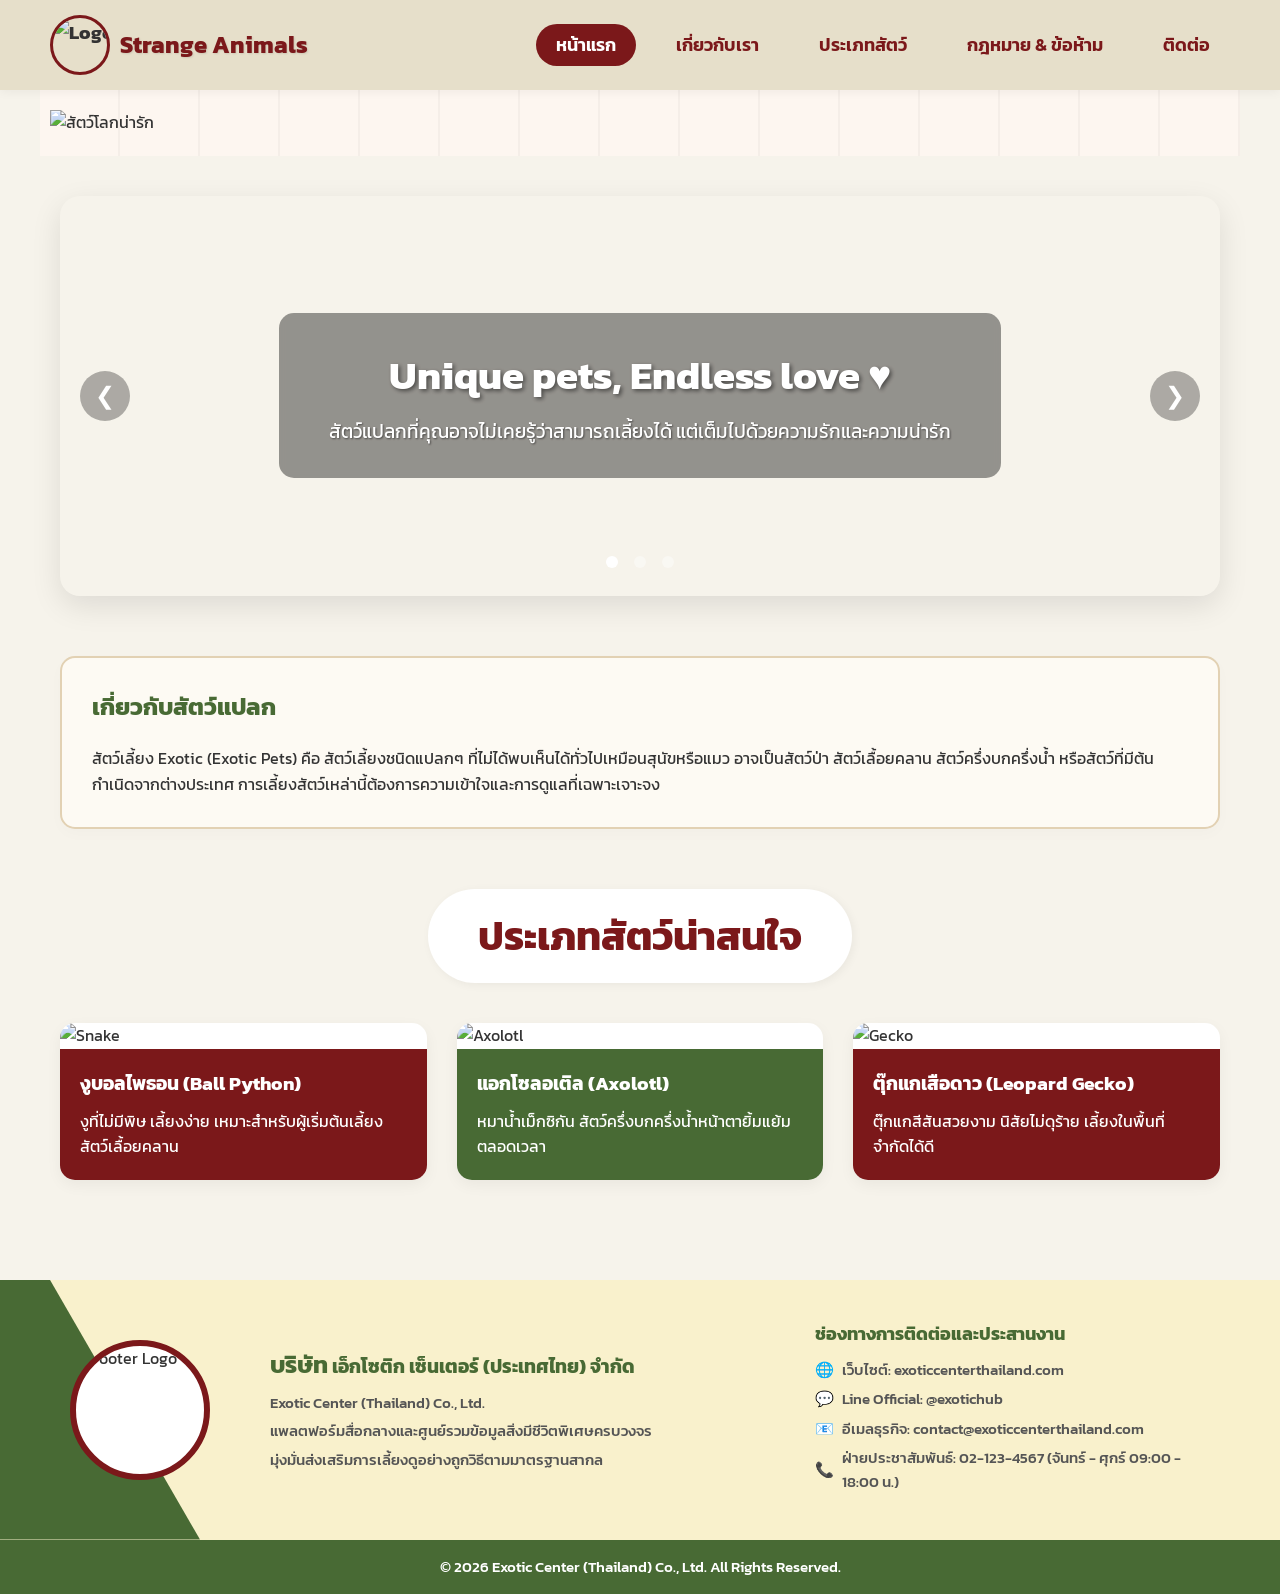
==== index.html @ 44f49b85 "Add files via upload" ====
<!DOCTYPE html>
<html lang="th">
<head>
    <meta charset="UTF-8">
    <meta name="viewport" content="width=device-width, initial-scale=1.0">
    <title>สัตว์โลกน่ารัก - Strange Animals</title>
    <link rel="stylesheet" href="style.css?v=7">
</head>
<body>
<!-- นำเข้า Google Material Symbols -->
<link rel="stylesheet" href="https://fonts.googleapis.com/css2?family=Material+Symbols+Outlined:opsz,wght,FILL,GRAD@20..48,100..700,0..1,-50..200" />
    <header>
        <div class="header-inner">
            <a href="index.html" class="logo">
                <img src="https://loremflickr.com/100/100/animal?lock=10" alt="Logo">
                <span style="font-weight: 700; color: var(--primary-red); font-size: 1.5rem; text-shadow: 1px 1px 2px rgba(0,0,0,0.1);">Strange Animals</span>
            </a>
            <nav>
                <ul>
                    <li><a href="index.html" class="active">หน้าแรก</a></li>
                    <li><a href="about.html">เกี่ยวกับเรา</a></li>
                    <li><a href="types.html">ประเภทสัตว์</a></li>
                    <li><a href="laws.html">กฎหมาย & ข้อห้าม</a></li>
                    <li><a href="contact.html">ติดต่อ</a></li>
                </ul>
            </nav>
        </div>
    </header>

    <section class="hero-wrapper" style="height: auto; min-height: unset; padding: 20px 10px; display: flex; justify-content: center; align-items: center; max-width: 1200px; margin: 0 auto;">
        <img src="images/banner_1.png" alt="สัตว์โลกน่ารัก" style="width: 100%; height: auto; object-fit: contain; max-height: 500px;">
    </section>

    <main class="container">

        <!-- Banner Slider -->
        <section class="banner-slider">
            <div class="slides-container">
                <div class="slide active" style="background-image: url('images/axolotl.png');">
                    <div class="slide-overlay">
                        <h2>Unique pets, Endless love ♥</h2>
                        <p>สัตว์แปลกที่คุณอาจไม่เคยรู้ว่าสามารถเลี้ยงได้ แต่เต็มไปด้วยความรักและความน่ารัก</p>
                    </div>
                </div>
                <div class="slide" style="background-image: url('images/fennec_fox.png');">
                    <div class="slide-overlay">
                        <h2>เพื่อนตัวน้อยจากทะเลทราย</h2>
                        <p>พบกับความน่ารักของสุนัขจิ้งจอกทะเลทราย (Fennec Fox)</p>
                    </div>
                </div>
                <div class="slide" style="background-image: url('images/cockatiel.png');">
                    <div class="slide-overlay">
                        <h2>สีสันแห่งท้องฟ้า</h2>
                        <p>นกค็อกคาเทล สัตว์เลี้ยงแสนรู้และขี้เล่น</p>
                    </div>
                </div>
            </div>
            <!-- Navigation Buttons -->
            <button class="slider-btn prev-btn">&#10094;</button>
            <button class="slider-btn next-btn">&#10095;</button>
            <!-- Dots -->
            <div class="slider-dots">
                <span class="dot active" onclick="currentSlide(0)"></span>
                <span class="dot" onclick="currentSlide(1)"></span>
                <span class="dot" onclick="currentSlide(2)"></span>
            </div>
        </section>

        <!-- Information Block -->
        <section class="timeline-box" style="margin-bottom: 60px;">
            <h2 style="color: var(--primary-green); margin-bottom: 20px;">เกี่ยวกับสัตว์แปลก</h2>
            <p>สัตว์เลี้ยง Exotic (Exotic Pets) คือ สัตว์เลี้ยงชนิดแปลกๆ ที่ไม่ได้พบเห็นได้ทั่วไปเหมือนสุนัขหรือแมว อาจเป็นสัตว์ป่า สัตว์เลื้อยคลาน สัตว์ครึ่งบกครึ่งน้ำ หรือสัตว์ที่มีต้นกำเนิดจากต่างประเทศ การเลี้ยงสัตว์เหล่านี้ต้องการความเข้าใจและการดูแลที่เฉพาะเจาะจง</p>
        </section>

        <!-- Cards Grid -->
        <section>
            <h2 class="section-title">ประเภทสัตว์น่าสนใจ</h2>
            <div class="cards-grid">
                <div class="card bg-red" style="cursor: pointer;" onclick="window.location.href='types.html?animal=ball_python'">
                    <img src="images/ball_python.png" alt="Snake">
                    <div class="card-content">
                        <h3>งูบอลไพธอน (Ball Python)</h3>
                        <p>งูที่ไม่มีพิษ เลี้ยงง่าย เหมาะสำหรับผู้เริ่มต้นเลี้ยงสัตว์เลื้อยคลาน</p>
                    </div>
                </div>
                <div class="card bg-green" style="cursor: pointer;" onclick="window.location.href='types.html?animal=axolotl'">
                    <img src="images/axolotl.png" alt="Axolotl">
                    <div class="card-content">
                        <h3>แอกโซลอเติล (Axolotl)</h3>
                        <p>หมาน้ำเม็กซิกัน สัตว์ครึ่งบกครึ่งน้ำหน้าตายิ้มแย้มตลอดเวลา</p>
                    </div>
                </div>
                <div class="card bg-red" style="cursor: pointer;" onclick="window.location.href='types.html?animal=leopard_gecko'">
                    <img src="images/leopard_gecko.png" alt="Gecko">
                    <div class="card-content">
                        <h3>ตุ๊กแกเสือดาว (Leopard Gecko)</h3>
                        <p>ตุ๊กแกสีสันสวยงาม นิสัยไม่ดุร้าย เลี้ยงในพื้นที่จำกัดได้ดี</p>
                    </div>
                </div>
            </div>
        </section>
    </main>

    <footer class="site-footer">
        <div class="footer-main">
            <div class="footer-left-shape"></div>
            <div class="footer-content-wrapper">
                <div class="footer-logo">
                    <img src="https://loremflickr.com/150/150/animal?lock=10" alt="Footer Logo">
                </div>
                <div class="footer-company">
                    <h3><span style="font-size: 1.5rem;">บริษัท</span> เอ็กโซติก เซ็นเตอร์ (ประเทศไทย) จำกัด</h3>
                    <p>Exotic Center (Thailand) Co., Ltd.</p>
                    <p>แพลตฟอร์มสื่อกลางและศูนย์รวมข้อมูลสิ่งมีชีวิตพิเศษครบวงจร</p>
                    <p>มุ่งมั่นส่งเสริมการเลี้ยงดูอย่างถูกวิธีตามมาตรฐานสากล</p>
                </div>
                <div class="footer-contact">
                    <h4>ช่องทางการติดต่อและประสานงาน</h4>
                    <ul>
                        <li><span class="icon">🌐</span> เว็บไซต์: exoticcenterthailand.com</li>
                        <li><span class="icon">💬</span> Line Official: @exotichub</li>
                        <li><span class="icon">📧</span> อีเมลธุรกิจ: contact@exoticcenterthailand.com</li>
                        <li><span class="icon">📞</span> ฝ่ายประชาสัมพันธ์: 02-123-4567 (จันทร์ - ศุกร์ 09:00 - 18:00 น.)</li>
                    </ul>
                </div>
            </div>
        </div>
        <div class="footer-bottom">
            &copy; 2026 Exotic Center (Thailand) Co., Ltd. All Rights Reserved.
        </div>
    </footer>

    <script>
        let slideIndex = 0;
        let slides = document.querySelectorAll('.slide');
        let dots = document.querySelectorAll('.dot');
        let timer;

        function showSlide(n) {
            slides.forEach(s => s.classList.remove('active'));
            dots.forEach(d => d.classList.remove('active'));
            
            slideIndex = (n + slides.length) % slides.length;
            
            slides[slideIndex].classList.add('active');
            dots[slideIndex].classList.add('active');
        }

        function nextSlide() {
            showSlide(slideIndex + 1);
        }

        function currentSlide(n) {
            showSlide(n);
            resetTimer();
        }

        function resetTimer() {
            clearInterval(timer);
            timer = setInterval(nextSlide, 5000);
        }

        document.querySelector('.next-btn').addEventListener('click', () => {
            nextSlide();
            resetTimer();
        });

        document.querySelector('.prev-btn').addEventListener('click', () => {
            showSlide(slideIndex - 1);
            resetTimer();
        });

        // Start autoplay on load
        if(slides.length > 0) {
            resetTimer();
        }
    </script>
    <!-- Mobile Bottom Navigation -->
    <nav class="mobile-bottom-nav">
        <a href="index.html"><span class="material-symbols-outlined">home</span>หน้าแรก</a>
        <a href="about.html"><span class="material-symbols-outlined">corporate_fare</span>เกี่ยวกับเรา</a>
        <a href="types.html"><span class="material-symbols-outlined">pets</span>ประเภทสัตว์</a>
        <a href="laws.html"><span class="material-symbols-outlined">gavel</span>กฎหมาย</a>
        <a href="contact.html"><span class="material-symbols-outlined">call</span>ติดต่อ</a>
    </nav>

    <!-- Scroll to Top Button -->
    <button id="scrollTopBtn" title="ย้อนขึ้นข้างบน" style="display: none;" onclick="window.scrollTo({ top: 0, behavior: 'smooth' });">
        &#8679;
    </button>
    <script>
        // Scroll to Top Logic
        window.addEventListener("scroll", function() {
            const btn = document.getElementById("scrollTopBtn");
            if (btn) {
                if (document.body.scrollTop > 300 || document.documentElement.scrollTop > 300) {
                    btn.style.display = "flex";
                } else {
                    btn.style.display = "none";
                }
            }
        });
    </script>

</body>
</html>
---- style.css ----
@import url('https://fonts.googleapis.com/css2?family=Kanit:wght@300;400;500;600;700&display=swap');

:root {
    --bg-color: #f6f3eb;
    --nav-bg: #e6dfca;
    --primary-red: #7b181a;
    --primary-green: #486a34;
    --text-color: #333333;
    --white: #ffffff;
    --card-bg: #e1d3bc;
}

* {
    margin: 0;
    padding: 0;
    box-sizing: border-box;
    font-family: 'Kanit', sans-serif;
}

body {
    background-color: var(--bg-color);
    color: var(--text-color);
    line-height: 1.6;
    -ms-overflow-style: none;
    /* IE and Edge */
    scrollbar-width: none;
    /* Firefox */
}

::-webkit-scrollbar {
    display: none;
    /* Chrome, Safari and Opera */
}

/* Navbar */
.header-inner {
    max-width: 1200px;
    margin: 0 auto;
    display: flex;
    justify-content: space-between;
    align-items: center;
    width: 100%;
}

header {
    background-color: var(--nav-bg);
    padding: 15px 50px;
    box-shadow: 0 2px 10px rgba(0, 0, 0, 0.05);
    position: sticky;
    top: 0;
    z-index: 100;
}

.logo {
    display: flex;
    align-items: center;
    gap: 10px;
    font-weight: 700;
    font-size: 1.2rem;
    color: var(--text-color);
    text-decoration: none;
    white-space: nowrap;
}

.logo img {
    width: 60px;
    height: 60px;
    border-radius: 50%;
    object-fit: cover;
    border: 3px solid var(--primary-red);
}

nav ul {
    display: flex;
    list-style: none;
    gap: 20px;
}

nav ul li a {
    text-decoration: none;
    color: var(--primary-red);
    font-weight: 600;
    font-size: 1.1rem;
    transition: all 0.3s;
    padding: 8px 20px;
    border-radius: 25px;
    white-space: nowrap;
}

nav ul li a:hover {
    color: var(--primary-green);
}

nav ul li a.active {
    background-color: var(--primary-red);
    color: var(--white);
}

/* Footer */
.site-footer {
    width: 100%;
    margin-top: 60px;
    font-family: inherit;
}

.footer-main {
    background-color: #f9f1cc;
    position: relative;
    padding: 40px 0;
    overflow: hidden;
}

.footer-left-shape {
    position: absolute;
    top: 0;
    left: 0;
    width: 300px;
    height: 100%;
    background-color: var(--primary-green);
    clip-path: polygon(0 0, 50px 0, 200px 100%, 0 100%);
    z-index: 1;
}

.footer-content-wrapper {
    max-width: 1200px;
    margin: 0 auto;
    position: relative;
    z-index: 2;
    display: flex;
    align-items: center;
    justify-content: space-between;
    gap: 60px;
    padding: 0 20px;
}

.footer-logo {
    width: 140px;
    height: 140px;
    border-radius: 50%;
    display: flex;
    justify-content: center;
    align-items: center;
    flex-shrink: 0;
    margin-left: 10px;
}

.footer-logo img {
    width: 100%;
    height: 100%;
    object-fit: cover;
    border-radius: 50%;
    border: 6px solid var(--primary-red);
    background-color: white;
}

.footer-company {
    flex: 1.2;
    color: #444;
    display: flex;
    flex-direction: column;
    justify-content: center;
}

.footer-company h3 {
    margin: 0 0 5px 0;
    font-size: 1.2rem;
    color: var(--primary-green);
}

.footer-company p {
    margin: 2px 0;
    font-size: 0.95rem;
    color: #555;
    font-weight: 500;
}

.footer-contact {
    flex: 1;
    display: flex;
    flex-direction: column;
    justify-content: center;
}

.footer-contact h4 {
    margin: 0 0 10px 0;
    color: var(--primary-green);
    font-size: 1.1rem;
}

.footer-contact ul {
    list-style: none;
    padding: 0;
    margin: 0;
}

.footer-contact ul li {
    font-size: 0.95rem;
    color: #555;
    margin-bottom: 5px;
    display: flex;
    align-items: center;
    gap: 8px;
    font-weight: 500;
}

.footer-bottom {
    background-color: var(--primary-green);
    color: white;
    text-align: center;
    padding: 15px;
    font-size: 0.95rem;
    font-weight: 500;
}

/* Common Layouts */
.container {
    max-width: 1200px;
    margin: 0 auto;
    padding: 40px 20px;
}

.section-title {
    text-align: center;
    color: var(--primary-red);
    font-size: 2.5rem;
    margin-bottom: 40px;
    font-weight: 700;
}

/* Buttons */
.btn {
    padding: 10px 20px;
    border-radius: 8px;
    text-decoration: none;
    font-weight: 600;
    transition: all 0.3s;
    display: inline-block;
    border: none;
    cursor: pointer;
}

.btn-red {
    background-color: var(--primary-red);
    color: var(--white);
}

.btn-red:hover {
    background-color: #5c1113;
}

.btn-green {
    background-color: var(--primary-green);
    color: var(--white);
}

.btn-green:hover {
    background-color: #355026;
}

/* Hero Section (Home) */
.hero-wrapper {
    background-color: #fdf6f0;
    /* light pinkish */
    padding: 80px 0;
    margin-bottom: 60px;
    background-image: linear-gradient(90deg, transparent 98%, rgba(0, 0, 0, 0.03) 98%);
    background-size: 80px 80px;
    /* vertical grid lines */
}

.hero {
    display: flex;
    align-items: center;
    justify-content: space-between;
    gap: 40px;
}

.hero-text {
    flex: 1;
    transform: translateY(-20px);
    /* ขยับขึ้นมานิดนึงเพื่อให้ดูกึ่งกลางมากขึ้น */
}

.hero-text h1 {
    font-size: 5rem;
    color: var(--primary-red);
    margin-bottom: 0px;
    /* Reduced to bring line closer */
    line-height: 1.1;
    text-shadow: 2px 2px 0px rgba(0, 0, 0, 0.05);
    white-space: nowrap;
    position: relative;
    z-index: 2;
}

.hero-line-long {
    width: 100%;
    max-width: 450px;
    height: 8px;
    background-color: var(--primary-green);
    position: relative;
    margin-bottom: 20px;
    z-index: 1;
}

.hero-line-long::after {
    content: '';
    position: absolute;
    right: -10px;
    top: -5px;
    width: 18px;
    height: 18px;
    background-color: var(--primary-green);
    transform: rotate(45deg);
}

.hero-subtitle p {
    font-size: 1.3rem;
    color: #333;
    font-weight: 600;
    margin: 0;
    line-height: 1.5;
}

.hero-visuals {
    flex: 1;
    position: relative;
    height: 420px;
    /* ลดความสูงลงมาเล็กน้อย */
    display: flex;
    justify-content: center;
    align-items: center;
}

.shape-green {
    width: 240px;
    height: 320px;
    background-color: var(--primary-green);
    border-radius: 100px 0 100px 0;
    position: absolute;
    left: 40px;
    top: 10px;
    z-index: 1;
}

.shape-red {
    width: 240px;
    height: 320px;
    background-color: var(--primary-red);
    border-radius: 100px 0 100px 0;
    position: absolute;
    right: 40px;
    bottom: 10px;
    z-index: 2;
    box-shadow: -10px 0 20px rgba(0, 0, 0, 0.1);
}

.animal-img {
    position: absolute;
    border-radius: 15px;
    box-shadow: 0 15px 35px rgba(0, 0, 0, 0.25);
    object-fit: cover;
}

.img-gecko {
    width: 280px;
    height: 190px;
    top: 30px;
    left: 20px;
    z-index: 3;
    transform: rotate(-3deg);
}

.img-axolotl {
    width: 300px;
    height: 210px;
    bottom: 30px;
    right: 10px;
    z-index: 4;
    transform: rotate(3deg);
}

/* Banner Slider Section */
.banner-slider {
    position: relative;
    width: 100%;
    height: 400px;
    margin: 0 auto 60px auto;
    border-radius: 20px;
    overflow: hidden;
    box-shadow: 0 10px 30px rgba(0, 0, 0, 0.1);
}

.slides-container {
    width: 100%;
    height: 100%;
    position: relative;
}

.slide {
    position: absolute;
    top: 0;
    left: 0;
    width: 100%;
    height: 100%;
    opacity: 0;
    transition: opacity 0.6s ease-in-out;
    background-size: cover;
    background-position: center;
    display: flex;
    align-items: center;
    justify-content: center;
}

.slide.active {
    opacity: 1;
    z-index: 1;
}

.slide-overlay {
    background-color: rgba(0, 0, 0, 0.4);
    padding: 30px 50px;
    border-radius: 15px;
    text-align: center;
    color: white;
    max-width: 80%;
    backdrop-filter: blur(5px);
}

.slide-overlay h2 {
    font-size: 2.5rem;
    margin-bottom: 10px;
    color: #fff;
    text-shadow: 2px 2px 4px rgba(0, 0, 0, 0.5);
}

.slide-overlay p {
    font-size: 1.2rem;
    text-shadow: 1px 1px 2px rgba(0, 0, 0, 0.5);
    margin: 0;
}

.slider-btn {
    position: absolute;
    top: 50%;
    transform: translateY(-50%);
    background-color: rgba(0, 0, 0, 0.3);
    color: white;
    border: none;
    font-size: 24px;
    width: 50px;
    height: 50px;
    cursor: pointer;
    z-index: 2;
    border-radius: 50%;
    transition: background-color 0.3s;
    display: flex;
    align-items: center;
    justify-content: center;
}

.slider-btn:hover {
    background-color: rgba(0, 0, 0, 0.8);
}

.prev-btn {
    left: 20px;
}

.next-btn {
    right: 20px;
}

.slider-dots {
    position: absolute;
    bottom: 20px;
    width: 100%;
    text-align: center;
    z-index: 2;
}

.dot {
    cursor: pointer;
    height: 12px;
    width: 12px;
    margin: 0 6px;
    background-color: rgba(255, 255, 255, 0.4);
    border-radius: 50%;
    display: inline-block;
    transition: background-color 0.3s ease;
}

.dot.active,
.dot:hover {
    background-color: white;
}

/* Cards Grid */
.cards-grid {
    display: grid;
    grid-template-columns: repeat(auto-fill, minmax(300px, 1fr));
    gap: 30px;
}

.card {
    background-color: var(--white);
    border-radius: 15px;
    overflow: hidden;
    box-shadow: 0 5px 15px rgba(0, 0, 0, 0.05);
    transition: transform 0.3s;
}

.card:hover {
    transform: translateY(-10px);
}

.card img {
    width: 100%;
    height: 250px;
    object-fit: cover;
}

.card-content {
    padding: 20px;
}

.card.bg-red .card-content {
    background-color: var(--primary-red);
    color: var(--white);
}

.card.bg-green .card-content {
    background-color: var(--primary-green);
    color: var(--white);
}

.card h3 {
    margin-bottom: 10px;
}

/* About Page Styles */
.timeline-box {
    background-color: #fdfaf3;
    border: 2px solid #e2d1b3;
    padding: 30px;
    border-radius: 15px;
    margin-bottom: 40px;
    position: relative;
    box-shadow: 0 5px 15px rgba(0, 0, 0, 0.02);
}

.about-flex {
    display: flex;
    align-items: center;
    gap: 40px;
    margin-bottom: 60px;
}

.about-flex:nth-child(even) {
    flex-direction: row-reverse;
}

.about-image {
    flex: 1;
}

.about-image img {
    width: 100%;
    border-radius: 15px;
    box-shadow: 0 10px 20px rgba(0, 0, 0, 0.1);
}

.about-content {
    flex: 1;
}

/* Contact Page */
.contact-grid {
    display: grid;
    grid-template-columns: 1fr 1fr;
    gap: 40px;
}

.contact-info,
.contact-form {
    background-color: #fdfaf3;
    padding: 40px;
    border-radius: 15px;
    box-shadow: 0 5px 15px rgba(0, 0, 0, 0.02);
    border: 1px solid #e2d1b3;
}

.form-group {
    margin-bottom: 20px;
}

.form-group label {
    display: block;
    margin-bottom: 8px;
    font-weight: 500;
}

.form-group input,
.form-group textarea {
    width: 100%;
    padding: 12px;
    border: 1px solid #ccc;
    border-radius: 8px;
    font-family: 'Kanit', sans-serif;
}

.form-group textarea {
    height: 150px;
    resize: vertical;
}

.map-container iframe {
    width: 100%;
    height: 300px;
    border: none;
    border-radius: 10px;
    margin-top: 20px;
}

/* Custom Contact Page */
.contact-grid-new {
    display: grid;
    grid-template-columns: 1fr 1fr;
    gap: 60px;
    margin-bottom: 60px;
}

.contact-heading {
    font-size: 1.8rem;
    margin-bottom: 20px;
    font-weight: 700;
}

.contact-heading.red {
    color: var(--primary-red);
}

.contact-heading.green {
    color: var(--primary-green);
}

.qa-box {
    background-color: #d1a8a2;
    border-radius: 15px;
    padding: 30px;
    box-shadow: 4px 4px 10px rgba(0, 0, 0, 0.1);
    color: #4a2220;
}

.qa-box p {
    margin-top: 0;
    margin-bottom: 20px;
    font-size: 0.95rem;
    line-height: 1.6;
}

.qa-box p:last-child {
    margin-bottom: 0;
}

.social-links-box {
    display: flex;
    flex-direction: column;
    gap: 20px;
}

.social-row {
    display: flex;
    align-items: center;
    gap: 15px;
}

.social-icon {
    width: 45px;
    height: 45px;
    background-color: #000;
    color: #fff;
    display: flex;
    align-items: center;
    justify-content: center;
    font-weight: bold;
}

.social-icon.fb {
    border-radius: 8px;
    font-size: 1.8rem;
    font-family: serif;
}

.social-icon.line {
    border-radius: 50%;
    font-size: 0.8rem;
}

.social-icon.ig {
    border-radius: 12px;
}

.ig-inner {
    width: 20px;
    height: 20px;
    border: 2px solid white;
    border-radius: 6px;
    position: relative;
}

.ig-inner::after {
    content: '';
    position: absolute;
    top: 50%;
    left: 50%;
    transform: translate(-50%, -50%);
    width: 8px;
    height: 8px;
    border: 2px solid white;
    border-radius: 50%;
}

.social-pill {
    flex: 1;
    background-color: #d2e0c7;
    color: #27401c;
    padding: 12px 25px;
    border-radius: 30px;
    font-weight: 600;
    font-size: 0.95rem;
    box-shadow: 2px 2px 8px rgba(0, 0, 0, 0.05);
}

.custom-contact-form .form-group-custom {
    margin-bottom: 20px;
}

.custom-contact-form label {
    display: block;
    margin-bottom: 8px;
    font-weight: 700;
    color: var(--primary-red);
    margin-left: 5px;
}

.custom-contact-form input,
.custom-contact-form textarea {
    width: 100%;
    background-color: #d1a8a2;
    border: none;
    border-radius: 20px;
    padding: 15px 20px;
    font-size: 1rem;
    color: #333;
    box-shadow: 4px 4px 10px rgba(0, 0, 0, 0.1);
    outline: none;
}

.custom-contact-form textarea {
    border-radius: 20px;
    resize: none;
    min-height: 120px;
}

/* Section Titles styling */
.section-title {
    background-color: var(--white);
    padding: 15px 50px;
    border-radius: 50px;
    display: table;
    margin: 0 auto 40px auto;
    text-align: center;
    box-shadow: 2px 2px 10px rgba(0, 0, 0, 0.05);
    font-weight: 700;
}

/* Modal Styles */
.modal {
    display: none;
    position: fixed;
    z-index: 1000;
    left: 0;
    top: 0;
    width: 100%;
    height: 100%;
    background-color: rgba(0, 0, 0, 0.6);
    backdrop-filter: blur(5px);
    overflow: auto;
}

.modal-content {
    background-color: var(--white);
    margin: 5% auto;
    padding: 30px;
    border-radius: 15px;
    width: 80%;
    max-width: 800px;
    position: relative;
    box-shadow: 0 10px 30px rgba(0, 0, 0, 0.3);
    animation: modalFadeIn 0.3s;
}

@keyframes modalFadeIn {
    from {
        opacity: 0;
        transform: translateY(-20px);
    }

    to {
        opacity: 1;
        transform: translateY(0);
    }
}

.close-btn {
    position: absolute;
    top: 15px;
    right: 25px;
    color: var(--primary-red);
    font-size: 35px;
    font-weight: bold;
    cursor: pointer;
    transition: 0.3s;
}

.close-btn:hover {
    color: #000;
}

.modal-body {
    display: flex;
    gap: 30px;
    align-items: flex-start;
}

.modal-image {
    width: 40%;
    border-radius: 10px;
    object-fit: cover;
}

.modal-info {
    width: 60%;
}

.modal-info h2 {
    color: var(--primary-green);
    margin-bottom: 15px;
    font-size: 2rem;
}

.modal-info p {
    margin-bottom: 15px;
    line-height: 1.6;
    color: #444;
}

@media (max-width: 768px) {
    .modal-body {
        flex-direction: column;
    }

    .modal-image,
    .modal-info {
        width: 100%;
    }
}

/* Buttons */
.btn-outline {
    background-color: transparent;
    color: var(--primary-green);
    border: 2px solid var(--primary-green);
    padding: 10px 20px;
    border-radius: 8px;
    cursor: pointer;
    font-size: 1rem;
    display: inline-flex;
    align-items: center;
    gap: 8px;
    transition: all 0.3s ease;
    font-weight: 600;
    font-family: inherit;
}

.btn-outline:hover {
    background-color: var(--primary-green);
    color: var(--white);
}

/* Responsive Design */
@media (max-width: 1100px) {
    .header-inner {
        flex-direction: column;
        gap: 15px;
    }

    nav ul {
        flex-wrap: wrap;
        justify-content: center;
    }

    .hero {
        flex-direction: column;
        text-align: center;
    }

    .hero-text {
        transform: none;
    }

    .hero-text h1 {
        font-size: 3.5rem;
    }

    .hero-line-long {
        margin: 15px auto;
    }

    .hero-visuals {
        height: 350px;
        width: 100%;
        max-width: 500px;
    }

    .footer-content-wrapper {
        flex-direction: column;
        text-align: center;
        gap: 30px;
    }

    .footer-left-shape {
        display: none;
    }

    .footer-logo {
        margin: 0 auto;
    }

    .footer-contact ul li {
        justify-content: center;
    }
}

@media (max-width: 768px) {
    .hero-text h1 {
        font-size: 2.8rem;
        white-space: normal;
    }

    .cards-grid,
    .cards-grid-2col {
        grid-template-columns: 1fr !important;
    }

    .about-flex,
    .about-flex:nth-child(even) {
        flex-direction: column;
        text-align: center;
    }

    .contact-grid,
    .contact-grid-new {
        grid-template-columns: 1fr;
        gap: 30px;
    }

    .section-title {
        font-size: 1.8rem;
        padding: 12px 30px;
    }

    .banner-slider {
        height: 300px;
    }

    .slide-overlay {
        padding: 20px;
        max-width: 95%;
    }

    .slide-overlay h2 {
        font-size: 1.8rem;
    }

    .slide-overlay p {
        font-size: 1rem;
    }

    .hero-visuals img {
        transform: scale(0.8);
    }
}

@media (max-width: 480px) {
    .hero-text h1 {
        font-size: 2.2rem;
    }

    .logo img {
        width: 50px;
        height: 50px;
    }

    nav ul {
        gap: 10px;
    }

    nav ul li a {
        font-size: 0.95rem;
        padding: 6px 12px;
    }

    .section-title {
        font-size: 1.4rem;
        padding: 10px 20px;
    }
}

/* Web App Mobile Bottom Nav */
.mobile-bottom-nav {
    display: none;
    position: fixed;
    bottom: 0;
    left: 0;
    width: 100%;
    background: var(--white);
    box-shadow: 0 -2px 10px rgba(0, 0, 0, 0.1);
    z-index: 2000;
    justify-content: space-around;
    padding: 10px 0;
    border-top-left-radius: 20px;
    border-top-right-radius: 20px;
}

.mobile-bottom-nav a {
    display: flex;
    flex-direction: column;
    align-items: center;
    color: #777;
    text-decoration: none;
    font-size: 0.75rem;
    transition: 0.3s;
}

.mobile-bottom-nav a.active {
    color: var(--primary-red);
    font-weight: 700;
}

.mobile-bottom-nav .icon {
    font-size: 1.5rem;
    margin-bottom: 3px;
}

@media (max-width: 768px) {
    header nav {
        display: none;
    }

    .mobile-bottom-nav {
        display: flex;
    }

    body {
        padding-bottom: 70px;
    }

    .modal-content {
        width: 95%;
        margin: 10% auto;
        padding: 20px;
    }

    .hero-visuals {
        height: 250px;
    }
}

/* Fix Hero Mobile */
@media (max-width: 768px) {
    .hero-wrapper {
        height: auto;
        min-height: auto;
        padding: 40px 0;
    }

    .hero-visuals {
        height: 350px;
        margin-top: 20px;
        transform: scale(0.9);
    }

    .shape-green {
        width: 160px;
        height: 220px;
        left: 10px;
    }

    .shape-red {
        width: 140px;
        height: 200px;
        right: 10px;
        bottom: 20px;
    }

    .img-gecko {
        width: 200px;
        height: 135px;
        top: 20px;
        left: -10px;
    }

    .img-axolotl {
        width: 220px;
        height: 150px;
        bottom: 40px;
        right: -10px;
    }
}

/* Scroll to Top Button */
#scrollTopBtn {
    display: none;
    position: fixed;
    bottom: 80px;
    right: 20px;
    z-index: 99;
    font-size: 24px;
    border: none;
    outline: none;
    background-color: var(--primary-red);
    color: white;
    cursor: pointer;
    width: 50px;
    height: 50px;
    border-radius: 50%;
    box-shadow: 0 4px 10px rgba(0, 0, 0, 0.2);
    transition: background-color 0.3s, transform 0.3s;
    align-items: center;
    justify-content: center;
}

#scrollTopBtn:hover {
    background-color: var(--primary-green);
    transform: translateY(-5px);
}

@media (min-width: 769px) {
    #scrollTopBtn {
        bottom: 40px;
        right: 40px;
    }
}
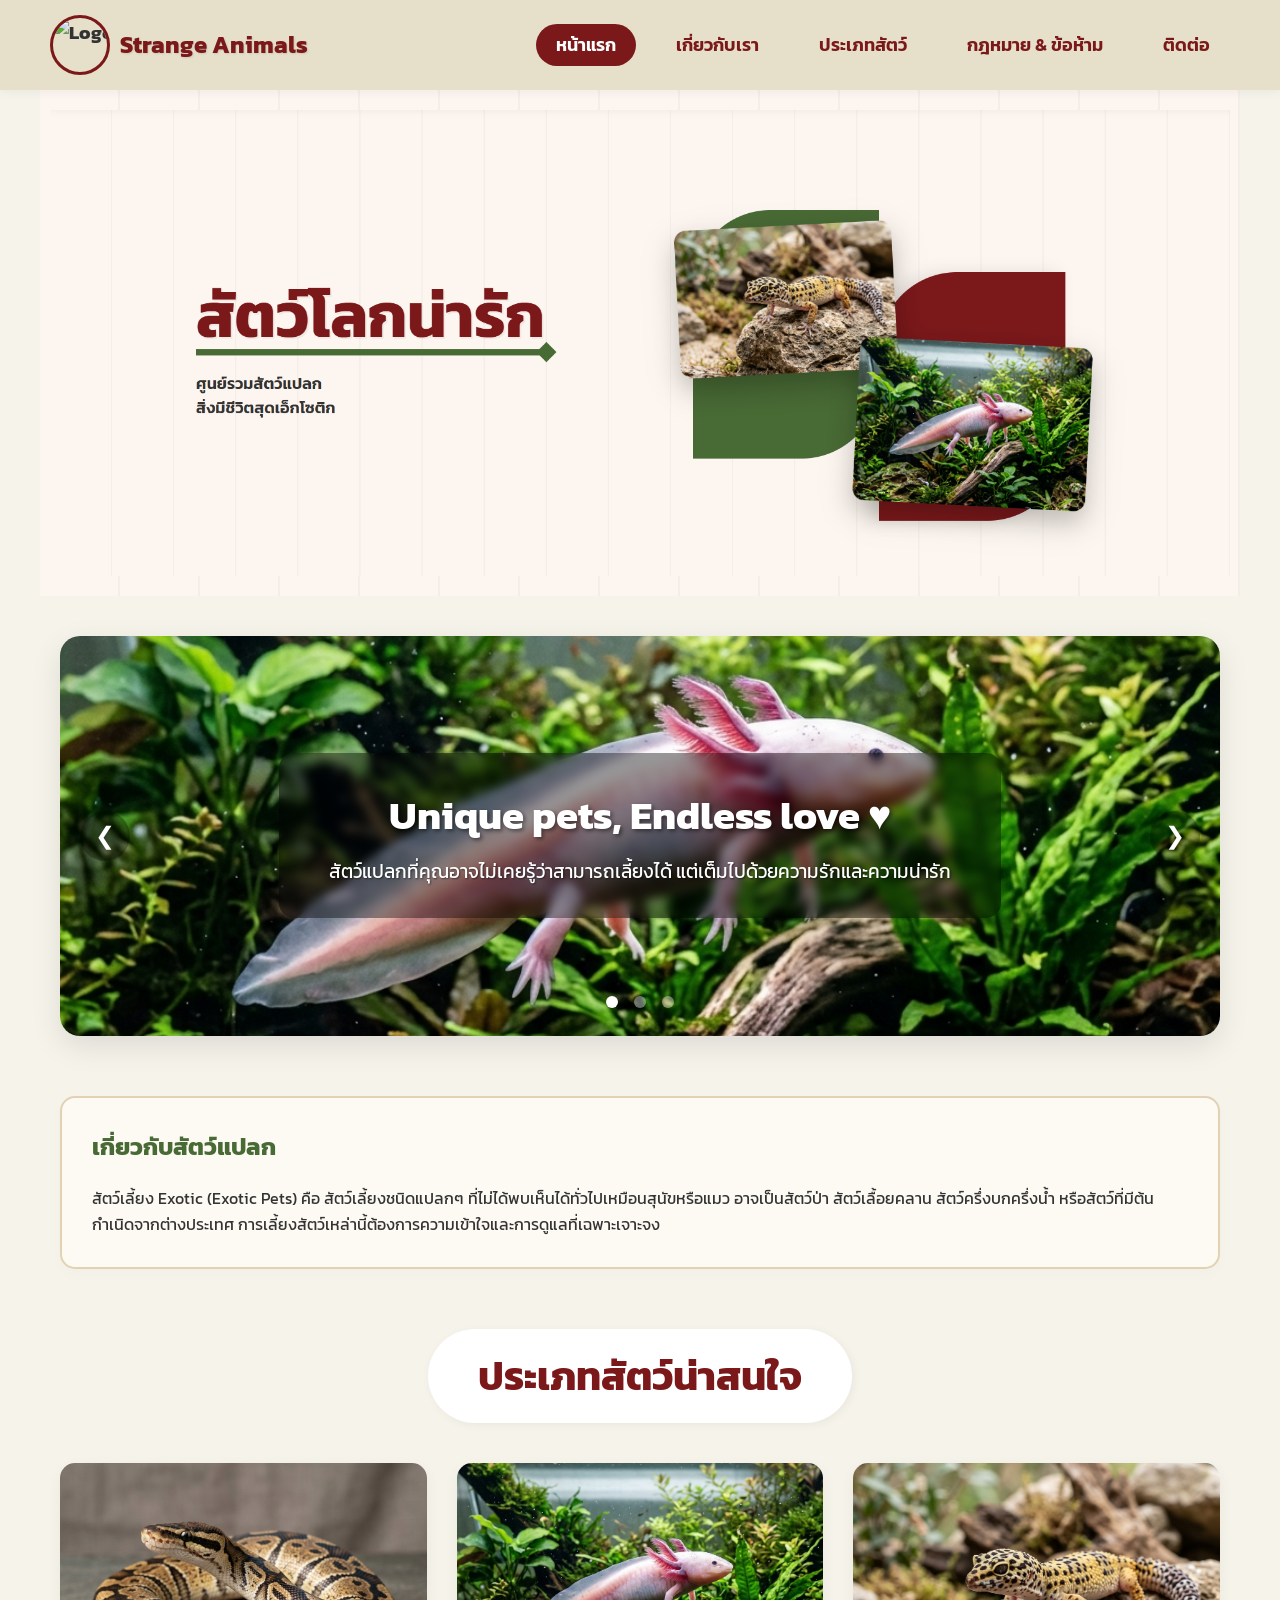
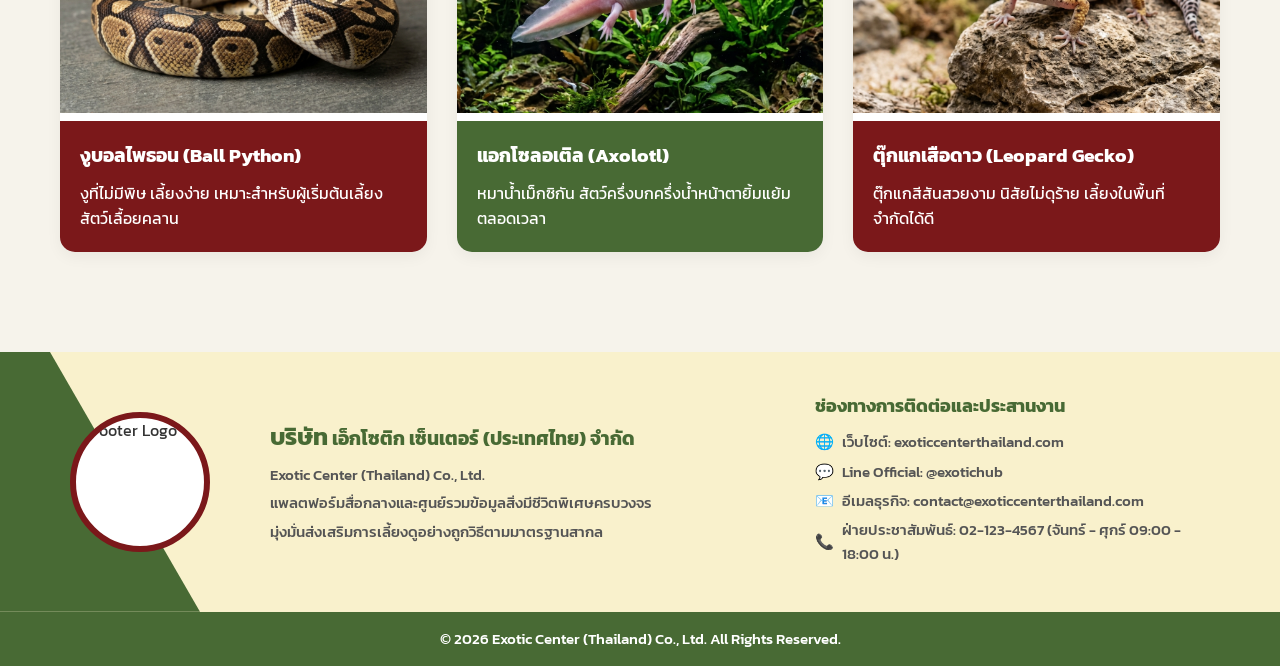
==== commit 506d2e3d: "Add files via upload" ====
--- a/index.html
+++ b/index.html
@@ -36,19 +36,19 @@
         <!-- Banner Slider -->
         <section class="banner-slider">
             <div class="slides-container">
-                <div class="slide active" style="background-image: url('images/axolotl.png');">
+                <div class="slide active" style="background-image: url('images/Axolotl.png');">
                     <div class="slide-overlay">
                         <h2>Unique pets, Endless love ♥</h2>
                         <p>สัตว์แปลกที่คุณอาจไม่เคยรู้ว่าสามารถเลี้ยงได้ แต่เต็มไปด้วยความรักและความน่ารัก</p>
                     </div>
                 </div>
-                <div class="slide" style="background-image: url('images/fennec_fox.png');">
+                <div class="slide" style="background-image: url('images/Fennec_Fox.png');">
                     <div class="slide-overlay">
                         <h2>เพื่อนตัวน้อยจากทะเลทราย</h2>
                         <p>พบกับความน่ารักของสุนัขจิ้งจอกทะเลทราย (Fennec Fox)</p>
                     </div>
                 </div>
-                <div class="slide" style="background-image: url('images/cockatiel.png');">
+                <div class="slide" style="background-image: url('images/Cockatiel.png');">
                     <div class="slide-overlay">
                         <h2>สีสันแห่งท้องฟ้า</h2>
                         <p>นกค็อกคาเทล สัตว์เลี้ยงแสนรู้และขี้เล่น</p>
@@ -77,21 +77,21 @@
             <h2 class="section-title">ประเภทสัตว์น่าสนใจ</h2>
             <div class="cards-grid">
                 <div class="card bg-red" style="cursor: pointer;" onclick="window.location.href='types.html?animal=ball_python'">
-                    <img src="images/ball_python.png" alt="Snake">
+                    <img src="images/Ball_Python.png" alt="Snake">
                     <div class="card-content">
                         <h3>งูบอลไพธอน (Ball Python)</h3>
                         <p>งูที่ไม่มีพิษ เลี้ยงง่าย เหมาะสำหรับผู้เริ่มต้นเลี้ยงสัตว์เลื้อยคลาน</p>
                     </div>
                 </div>
                 <div class="card bg-green" style="cursor: pointer;" onclick="window.location.href='types.html?animal=axolotl'">
-                    <img src="images/axolotl.png" alt="Axolotl">
+                    <img src="images/Axolotl.png" alt="Axolotl">
                     <div class="card-content">
                         <h3>แอกโซลอเติล (Axolotl)</h3>
                         <p>หมาน้ำเม็กซิกัน สัตว์ครึ่งบกครึ่งน้ำหน้าตายิ้มแย้มตลอดเวลา</p>
                     </div>
                 </div>
                 <div class="card bg-red" style="cursor: pointer;" onclick="window.location.href='types.html?animal=leopard_gecko'">
-                    <img src="images/leopard_gecko.png" alt="Gecko">
+                    <img src="images/Leopard_Gecko.png" alt="Gecko">
                     <div class="card-content">
                         <h3>ตุ๊กแกเสือดาว (Leopard Gecko)</h3>
                         <p>ตุ๊กแกสีสันสวยงาม นิสัยไม่ดุร้าย เลี้ยงในพื้นที่จำกัดได้ดี</p>
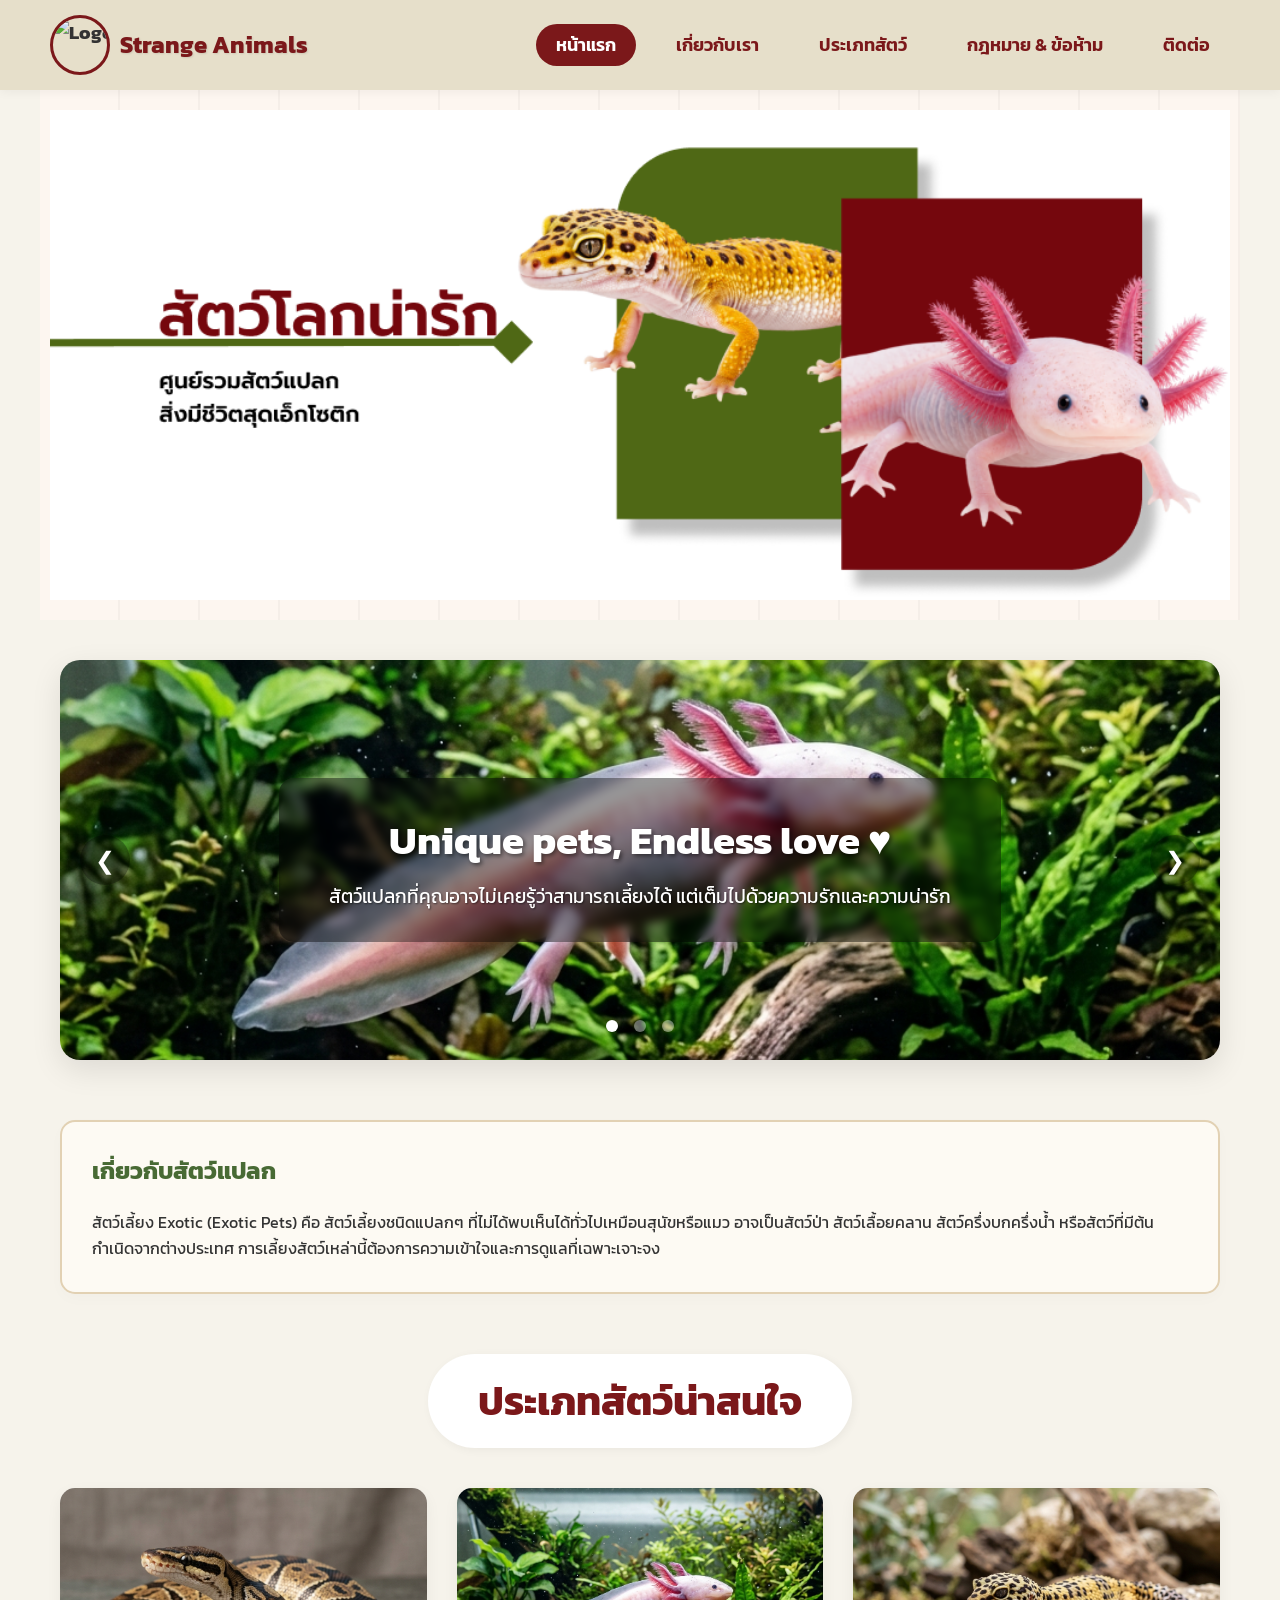
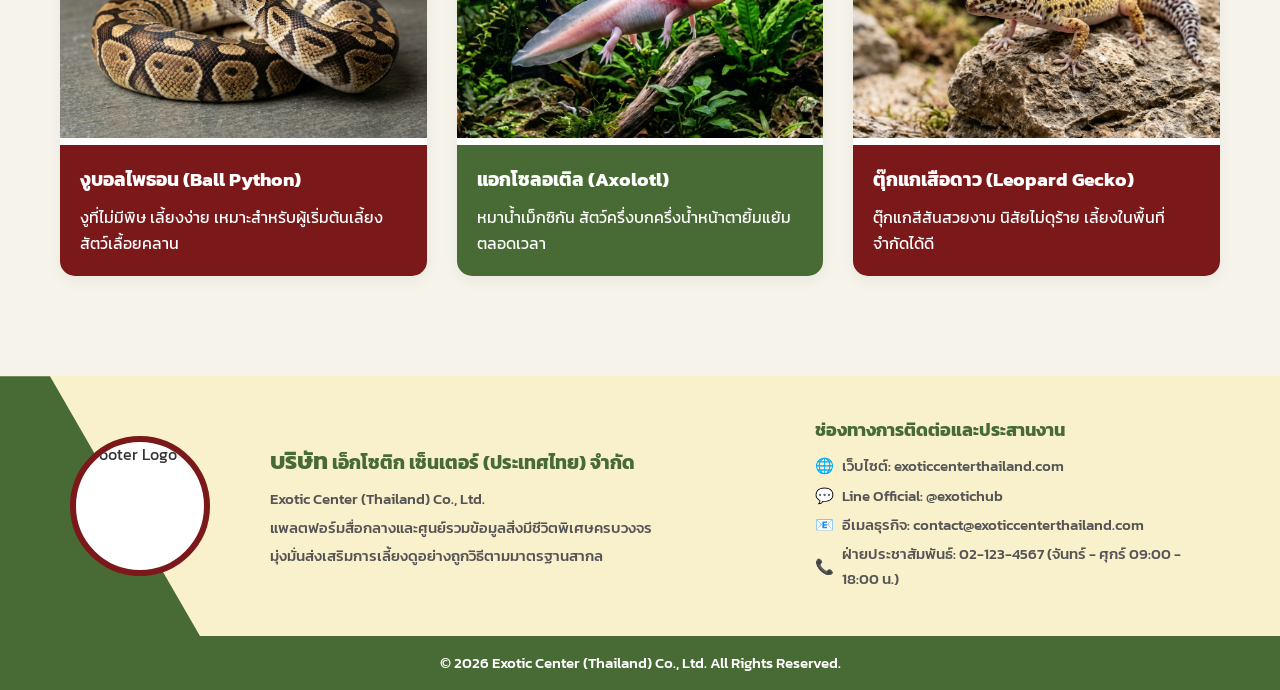
==== commit 87215947: "Change banner image in hero section" ====
--- a/index.html
+++ b/index.html
@@ -28,7 +28,7 @@
     </header>
 
     <section class="hero-wrapper" style="height: auto; min-height: unset; padding: 20px 10px; display: flex; justify-content: center; align-items: center; max-width: 1200px; margin: 0 auto;">
-        <img src="images/banner_1.png" alt="สัตว์โลกน่ารัก" style="width: 100%; height: auto; object-fit: contain; max-height: 500px;">
+        <img src="images/banner_2.png" alt="สัตว์โลกน่ารัก" style="width: 100%; height: auto; object-fit: contain; max-height: 500px;">
     </section>
 
     <main class="container">
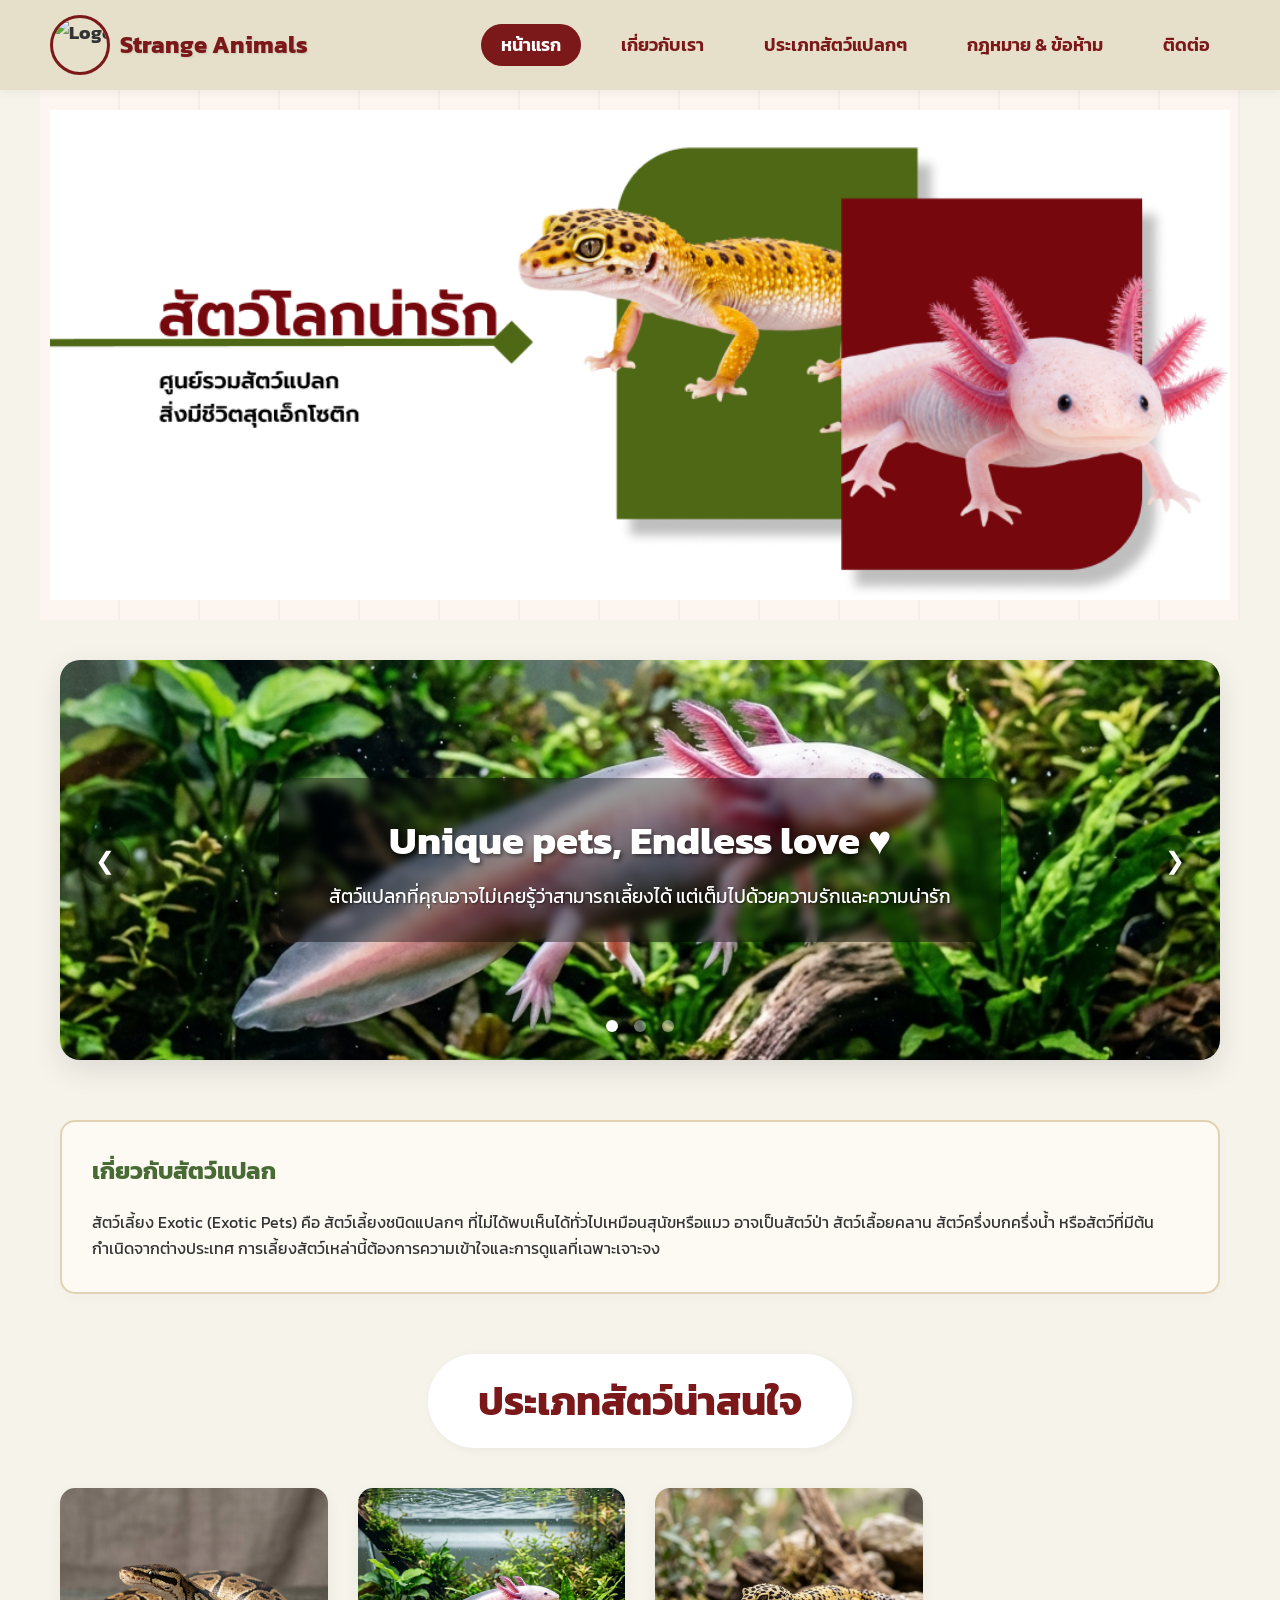
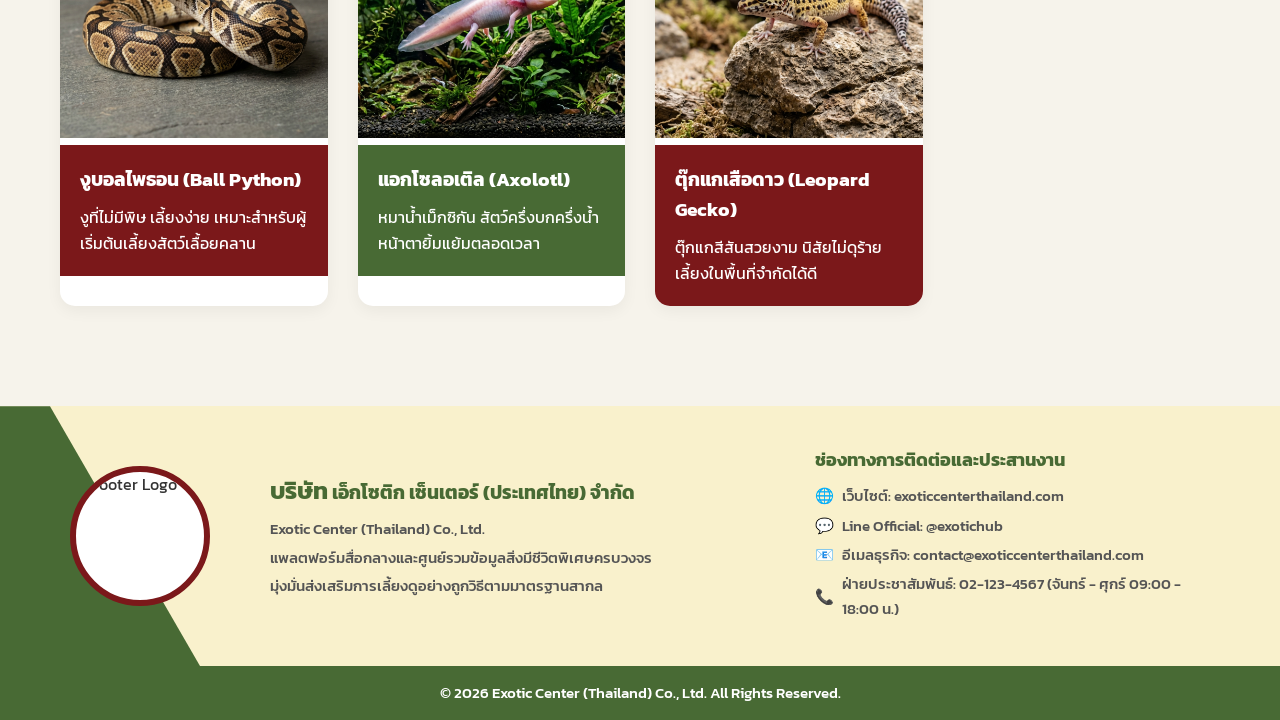
==== commit bb4d58dd: "Update navigation link text for animal types" ====
--- a/index.html
+++ b/index.html
@@ -19,7 +19,7 @@
                 <ul>
                     <li><a href="index.html" class="active">หน้าแรก</a></li>
                     <li><a href="about.html">เกี่ยวกับเรา</a></li>
-                    <li><a href="types.html">ประเภทสัตว์</a></li>
+                    <li><a href="types.html">ประเภทสัตว์แปลกๆ</a></li>
                     <li><a href="laws.html">กฎหมาย & ข้อห้าม</a></li>
                     <li><a href="contact.html">ติดต่อ</a></li>
                 </ul>
--- a/style.css
+++ b/style.css
@@ -498,7 +498,7 @@
 /* Cards Grid */
 .cards-grid {
     display: grid;
-    grid-template-columns: repeat(auto-fill, minmax(300px, 1fr));
+    grid-template-columns: repeat(4, 1fr);
     gap: 30px;
 }
 
@@ -1152,4 +1152,4 @@
         bottom: 40px;
         right: 40px;
     }
-}+}
